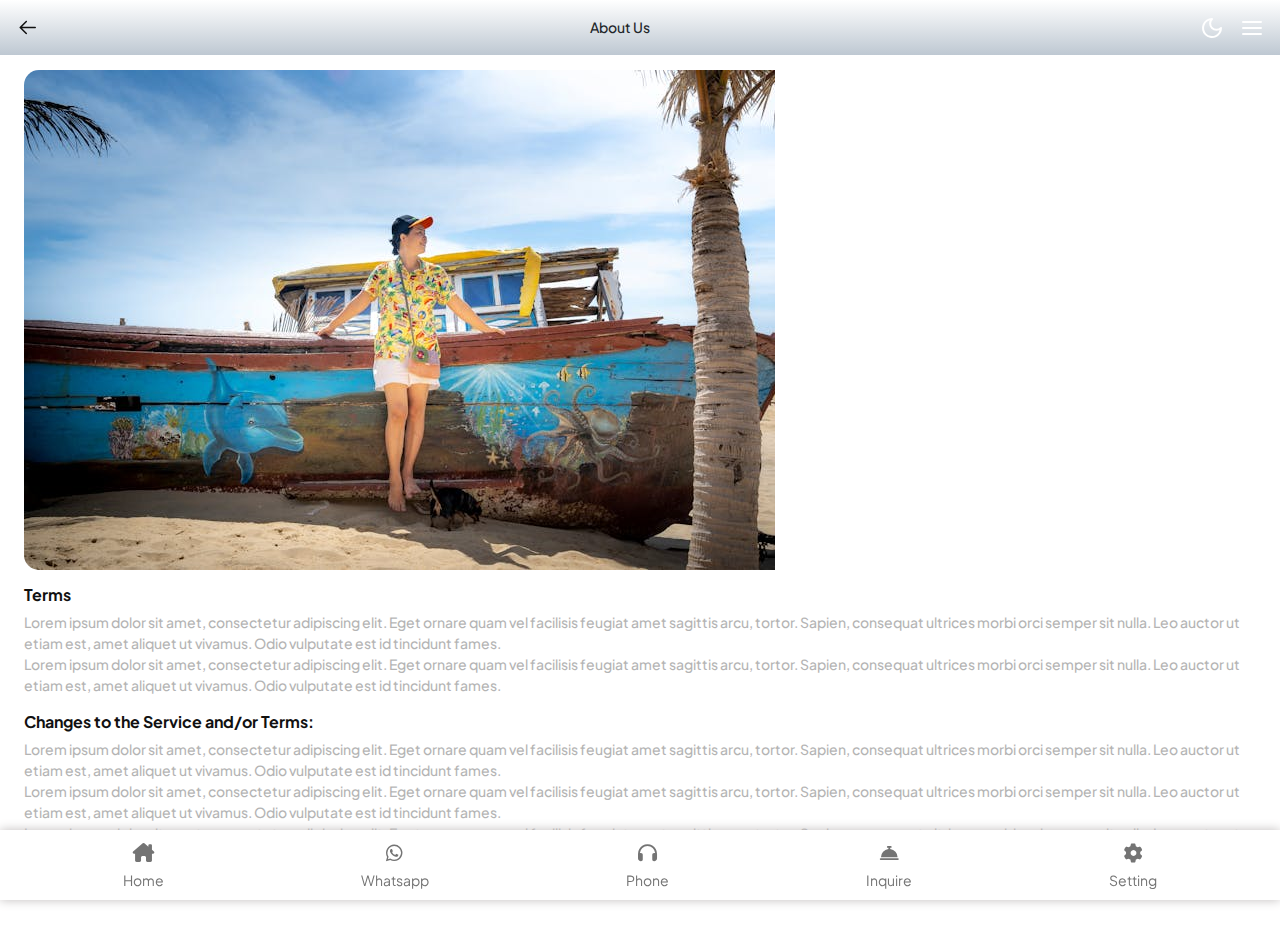
==== about.html @ 6e954af3 "=dc" ====
<!DOCTYPE html>
<html lang="en">
<head>
  <meta charset="UTF-8">
  <meta name="viewport" content="width=device-width, initial-scale=1.0">

  <title>Egypt Tours - Egypt Holidays - Egypt Tour Packages | ETB Tours</title>

  <!-- favicon -->
  <link rel="shortcut icon" href="assets/images/favicon.png" type="image/x-icon">
  <!-- font-awesome -->
  <link rel="stylesheet" href="https://cdnjs.cloudflare.com/ajax/libs/font-awesome/6.5.2/css/all.min.css">
  <!-- bootstrap -->
  <link rel="stylesheet" href="assets/css/bootstrap.min.css">
  <!-- swiper -->
  <link rel="stylesheet" href="assets/css/swiper-bundle.min.css">
  <!-- datepicker -->
  <link rel="stylesheet" href="assets/css/jquery.datetimepicker.css">
  <!-- jquery ui -->
  <link rel="stylesheet" href="assets/css/jquery-ui.min.css">
  <!-- common -->
  <link rel="stylesheet" href="assets/css/common.css">
  <!-- animations -->
  <link rel="stylesheet" href="assets/css/animations.css">
  <!-- welcome -->
  <link rel="stylesheet" href="assets/css/welcome.css">
  <!-- style -->
  <link rel="stylesheet" href="assets/css/style.css">
</head>


<body class="scrollbar-hidden">

  <section id="preloader" class="spalsh-screen">
    <div class="circle text-center">
      <div>
        <h1>ETB</h1>
        <p>ETB TOURS EGYPT</p>
      </div>
    </div>
    <div class="loader-spinner">
      <div></div>
      <div></div>
      <div></div>
      <div></div>
      <div></div>
      <div></div>
      <div></div>
      <div></div>
      <div></div>
      <div></div>
      <div></div>
      <div></div>
    </div>
  </section>


  <main class="details vacation-details">

    <section class="wrapper dz-mode">
      <!-- menu -->
      <div class="menu">

        <button type="button" class="back-btn back-page-btn d-flex align-items-center justify-content-center rounded-full">
          <img src="assets/images/arrow-left-black.svg" alt="arrow">
        </button>

        <h3 class="main-title main-title-page"> About Us </h3>

        <div class="btn-grp d-flex align-items-center gap-16">
          <label for="mode-change" class="mode-change d-flex align-items-center justify-content-center">
            <input type="checkbox" id="mode-change">
            <img src="assets/images/sun-white.svg" alt="icon" class="sun">
            <img src="assets/images/moon-white.svg" alt="icon" class="moon">
          </label>
          <button class="toggle-btn">
            <img src="assets/images/burger-white.svg" alt="" class="icon">
          </button>

        </div>
      </div>
      <div class="m-menu__overlay"></div>
      <!-- main menu -->
      <div class="m-menu">
        <div class="m-menu__header">
          <button class="m-menu__close">
            <img src="assets/images/close-white.svg" alt="icon">
          </button>
          <div class="menu-user">
            <div >
              <a href="#!">Welcome To</a>
              <h3>
                ETB Tours Egypt
              </h3>
            </div>
          </div>
        </div>

        <ul>
          <li>
            <h2 class="menu-title">menu</h2>
          </li>

          <li>
            <label class="a-label__chevron">
              <span class="d-flex px-0 align-items-center gap-16">
                  <span class="icon"><i class="fa fa-home"></i></span>Home
              </span>
            </label>
          </li>

          <li>
            <label class="a-label__chevron">
              <span class="d-flex px-0 align-items-center gap-16">
                  <span class="icon"><i class="fa-regular fa-pen-to-square"></i></span> Travel guide
              </span>
            </label>
          </li>

          <li>
            <label class="a-label__chevron">
              <span class="d-flex px-0 align-items-center gap-16">
                  <span class="icon"><i class="fa fa-hotel"></i></span> Travel Deals
              </span>
            </label>
          </li>

          <li>
            <label class="a-label__chevron">
              <span class="d-flex px-0 align-items-center gap-16">
                  <span class="icon"><i class="fa fa-phone"></i></span> contact
              </span>
            </label>
          </li>

          <li>
            <label class="a-label__chevron">
              <span class="d-flex px-0 align-items-center gap-16">
                  <span class="icon"><i class="fa fa-user"></i></span> Terms & Conditions
              </span>
            </label>
          </li>

          <li>
            <label class="a-label__chevron" for="item-4">
              <span class="d-flex align-items-center gap-16">
                <span class="icon">
                  <img src="assets/images/page-white.svg" alt="">
                </span>
                  Egypt Tour Packages
              </span>
              <img src="assets/images/chevron-right-black.svg" alt="">
            </label>
            <input type="checkbox" id="item-4" name="item-4" class="m-menu__checkbox">
            <div class="m-menu">
              <div class="m-menu__header">
                <label class="m-menu__toggle" for="item-4">
                  <img src="assets/images/back-white.svg" alt="">
                </label>
                <span class="m-menu__header-title">Egypt Tour Packages</span>
              </div>
              <ul>
                <li>
                  <a href="#">
                    <div class="d-flex align-items-center gap-16">
                      <span class="icon"> <img src="assets/images/page-white.svg" alt=""> </span> Egypt Classic Tours
                    </div>
                  </a>
                  <a href="#">
                    <div class="d-flex align-items-center gap-16">
                      <span class="icon"> <img src="assets/images/page-white.svg" alt=""> </span> 5 Days Egypt Tour package
                    </div>
                  </a>
                  <a href="#">
                    <div class="d-flex align-items-center gap-16">
                      <span class="icon"> <img src="assets/images/page-white.svg" alt=""> </span> 7 Days Egypt Tours
                    </div>
                  </a>
                  <a href="#">
                    <div class="d-flex align-items-center gap-16">
                      <span class="icon"> <img src="assets/images/page-white.svg" alt=""> </span> 8 Days Egypt Vacation Packages
                    </div>
                  </a>
                  <a href="#">
                    <div class="d-flex align-items-center gap-16">
                      <span class="icon"> <img src="assets/images/page-white.svg" alt=""> </span> 9 days Egypt tours Packages
                    </div>
                  </a>
                  <a href="#">
                    <div class="d-flex align-items-center gap-16">
                      <span class="icon"> <img src="assets/images/page-white.svg" alt=""> </span> 10 Days Egypt Tour packages
                    </div>
                  </a>
                  <a href="#">
                    <div class="d-flex align-items-center gap-16">
                      <span class="icon"> <img src="assets/images/page-white.svg" alt=""> </span> 11 days Egypt tours
                    </div>
                  </a>
                  <a href="#">
                    <div class="d-flex align-items-center gap-16">
                      <span class="icon"> <img src="assets/images/page-white.svg" alt=""> </span> 12 days Egypt tours
                    </div>
                  </a>
                  <a href="#">
                    <div class="d-flex align-items-center gap-16">
                      <span class="icon"> <img src="assets/images/page-white.svg" alt=""> </span> 13 Days Egypt Tours
                    </div>
                  </a>
                  <a href="#">
                    <div class="d-flex align-items-center gap-16">
                      <span class="icon"> <img src="assets/images/page-white.svg" alt=""> </span> 14 Days Egypt Tours
                    </div>
                  </a>
                </li>
              </ul>
            </div>
          </li>

          <li>
            <label class="a-label__chevron" for="item-5">
              <span class="d-flex align-items-center gap-16">
                <span class="icon">
                  <img src="assets/images/page-white.svg" alt="">
                </span>
                  Nile River Cruise
              </span>
              <img src="assets/images/chevron-right-black.svg" alt="">
            </label>
            <input type="checkbox" id="item-5" name="item-5" class="m-menu__checkbox">
            <div class="m-menu">
              <div class="m-menu__header">
                <label class="m-menu__toggle" for="item-5">
                  <img src="assets/images/back-white.svg" alt="">
                </label>
                <span class="m-menu__header-title">Nile River Cruise</span>
              </div>
              <ul>
                <li>
                  <a href="#">
                    <div class="d-flex align-items-center gap-16">
                      <span class="icon"> <img src="assets/images/page-white.svg" alt=""> </span> Egypt Classic Tours
                    </div>
                  </a>
                  <a href="#">
                    <div class="d-flex align-items-center gap-16">
                      <span class="icon"> <img src="assets/images/page-white.svg" alt=""> </span> 5 Days Egypt Tour package
                    </div>
                  </a>
                  <a href="#">
                    <div class="d-flex align-items-center gap-16">
                      <span class="icon"> <img src="assets/images/page-white.svg" alt=""> </span> 7 Days Egypt Tours
                    </div>
                  </a>
                  <a href="#">
                    <div class="d-flex align-items-center gap-16">
                      <span class="icon"> <img src="assets/images/page-white.svg" alt=""> </span> 8 Days Egypt Vacation Packages
                    </div>
                  </a>
                  <a href="#">
                    <div class="d-flex align-items-center gap-16">
                      <span class="icon"> <img src="assets/images/page-white.svg" alt=""> </span> 9 days Egypt tours Packages
                    </div>
                  </a>
                  <a href="#">
                    <div class="d-flex align-items-center gap-16">
                      <span class="icon"> <img src="assets/images/page-white.svg" alt=""> </span> 10 Days Egypt Tour packages
                    </div>
                  </a>
                  <a href="#">
                    <div class="d-flex align-items-center gap-16">
                      <span class="icon"> <img src="assets/images/page-white.svg" alt=""> </span> 11 days Egypt tours
                    </div>
                  </a>
                  <a href="#">
                    <div class="d-flex align-items-center gap-16">
                      <span class="icon"> <img src="assets/images/page-white.svg" alt=""> </span> 12 days Egypt tours
                    </div>
                  </a>
                  <a href="#">
                    <div class="d-flex align-items-center gap-16">
                      <span class="icon"> <img src="assets/images/page-white.svg" alt=""> </span> 13 Days Egypt Tours
                    </div>
                  </a>
                  <a href="#">
                    <div class="d-flex align-items-center gap-16">
                      <span class="icon"> <img src="assets/images/page-white.svg" alt=""> </span> 14 Days Egypt Tours
                    </div>
                  </a>
                </li>
              </ul>
            </div>
          </li>

          <li>
            <label class="a-label__chevron" for="item-6">
              <span class="d-flex align-items-center gap-16">
                <span class="icon">
                  <img src="assets/images/page-white.svg" alt="">
                </span>
                 Egypt Day Tours
              </span>
              <img src="assets/images/chevron-right-black.svg" alt="">
            </label>
            <input type="checkbox" id="item-6" name="item-6" class="m-menu__checkbox">
            <div class="m-menu">
              <div class="m-menu__header">
                <label class="m-menu__toggle" for="item-6">
                  <img src="assets/images/back-white.svg" alt="">
                </label>
                <span class="m-menu__header-title">Egypt Day Tours</span>
              </div>
              <ul>
                <li>
                  <a href="#">
                    <div class="d-flex align-items-center gap-16">
                      <span class="icon"> <img src="assets/images/page-white.svg" alt=""> </span> Egypt Classic Tours
                    </div>
                  </a>
                  <a href="#">
                    <div class="d-flex align-items-center gap-16">
                      <span class="icon"> <img src="assets/images/page-white.svg" alt=""> </span> 5 Days Egypt Tour package
                    </div>
                  </a>
                  <a href="#">
                    <div class="d-flex align-items-center gap-16">
                      <span class="icon"> <img src="assets/images/page-white.svg" alt=""> </span> 7 Days Egypt Tours
                    </div>
                  </a>
                  <a href="#">
                    <div class="d-flex align-items-center gap-16">
                      <span class="icon"> <img src="assets/images/page-white.svg" alt=""> </span> 8 Days Egypt Vacation Packages
                    </div>
                  </a>
                  <a href="#">
                    <div class="d-flex align-items-center gap-16">
                      <span class="icon"> <img src="assets/images/page-white.svg" alt=""> </span> 9 days Egypt tours Packages
                    </div>
                  </a>
                  <a href="#">
                    <div class="d-flex align-items-center gap-16">
                      <span class="icon"> <img src="assets/images/page-white.svg" alt=""> </span> 10 Days Egypt Tour packages
                    </div>
                  </a>
                  <a href="#">
                    <div class="d-flex align-items-center gap-16">
                      <span class="icon"> <img src="assets/images/page-white.svg" alt=""> </span> 11 days Egypt tours
                    </div>
                  </a>
                  <a href="#">
                    <div class="d-flex align-items-center gap-16">
                      <span class="icon"> <img src="assets/images/page-white.svg" alt=""> </span> 12 days Egypt tours
                    </div>
                  </a>
                  <a href="#">
                    <div class="d-flex align-items-center gap-16">
                      <span class="icon"> <img src="assets/images/page-white.svg" alt=""> </span> 13 Days Egypt Tours
                    </div>
                  </a>
                  <a href="#">
                    <div class="d-flex align-items-center gap-16">
                      <span class="icon"> <img src="assets/images/page-white.svg" alt=""> </span> 14 Days Egypt Tours
                    </div>
                  </a>
                </li>
              </ul>
            </div>
          </li>

          <li>
            <label class="a-label__chevron" for="item-7">
              <span class="d-flex align-items-center gap-16">
                <span class="icon">
                  <img src="assets/images/page-white.svg" alt="">
                </span>
                  Egypt Shore Excursions
              </span>
              <img src="assets/images/chevron-right-black.svg" alt="">
            </label>
            <input type="checkbox" id="item-7" name="item-7" class="m-menu__checkbox">
            <div class="m-menu">
              <div class="m-menu__header">
                <label class="m-menu__toggle" for="item-7">
                  <img src="assets/images/back-white.svg" alt="">
                </label>
                <span class="m-menu__header-title">Egypt Shore Excursions</span>
              </div>
              <ul>
                <li>
                  <a href="#">
                    <div class="d-flex align-items-center gap-16">
                      <span class="icon"> <img src="assets/images/page-white.svg" alt=""> </span> Egypt Classic Tours
                    </div>
                  </a>
                  <a href="#">
                    <div class="d-flex align-items-center gap-16">
                      <span class="icon"> <img src="assets/images/page-white.svg" alt=""> </span> 5 Days Egypt Tour package
                    </div>
                  </a>
                  <a href="#">
                    <div class="d-flex align-items-center gap-16">
                      <span class="icon"> <img src="assets/images/page-white.svg" alt=""> </span> 7 Days Egypt Tours
                    </div>
                  </a>
                  <a href="#">
                    <div class="d-flex align-items-center gap-16">
                      <span class="icon"> <img src="assets/images/page-white.svg" alt=""> </span> 8 Days Egypt Vacation Packages
                    </div>
                  </a>
                  <a href="#">
                    <div class="d-flex align-items-center gap-16">
                      <span class="icon"> <img src="assets/images/page-white.svg" alt=""> </span> 9 days Egypt tours Packages
                    </div>
                  </a>
                  <a href="#">
                    <div class="d-flex align-items-center gap-16">
                      <span class="icon"> <img src="assets/images/page-white.svg" alt=""> </span> 10 Days Egypt Tour packages
                    </div>
                  </a>
                  <a href="#">
                    <div class="d-flex align-items-center gap-16">
                      <span class="icon"> <img src="assets/images/page-white.svg" alt=""> </span> 11 days Egypt tours
                    </div>
                  </a>
                  <a href="#">
                    <div class="d-flex align-items-center gap-16">
                      <span class="icon"> <img src="assets/images/page-white.svg" alt=""> </span> 12 days Egypt tours
                    </div>
                  </a>
                  <a href="#">
                    <div class="d-flex align-items-center gap-16">
                      <span class="icon"> <img src="assets/images/page-white.svg" alt=""> </span> 13 Days Egypt Tours
                    </div>
                  </a>
                  <a href="#">
                    <div class="d-flex align-items-center gap-16">
                      <span class="icon"> <img src="assets/images/page-white.svg" alt=""> </span> 14 Days Egypt Tours
                    </div>
                  </a>
                </li>
              </ul>
            </div>
          </li>

          <li>
            <label class="a-label__chevron" for="item-8">
              <span class="d-flex align-items-center gap-16">
                <span class="icon">
                  <img src="assets/images/page-white.svg" alt="">
                </span>
                 Destinations
              </span>
              <img src="assets/images/chevron-right-black.svg" alt="">
            </label>
            <input type="checkbox" id="item-8" name="item-8" class="m-menu__checkbox">
            <div class="m-menu">
              <div class="m-menu__header">
                <label class="m-menu__toggle" for="item-8">
                  <img src="assets/images/back-white.svg" alt="">
                </label>
                <span class="m-menu__header-title">Destinations</span>
              </div>
              <ul>
                <li>
                  <a href="#">
                    <div class="d-flex align-items-center gap-16">
                      <span class="icon"> <img src="assets/images/page-white.svg" alt=""> </span> Egypt Classic Tours
                    </div>
                  </a>
                  <a href="#">
                    <div class="d-flex align-items-center gap-16">
                      <span class="icon"> <img src="assets/images/page-white.svg" alt=""> </span> 5 Days Egypt Tour package
                    </div>
                  </a>
                  <a href="#">
                    <div class="d-flex align-items-center gap-16">
                      <span class="icon"> <img src="assets/images/page-white.svg" alt=""> </span> 7 Days Egypt Tours
                    </div>
                  </a>
                  <a href="#">
                    <div class="d-flex align-items-center gap-16">
                      <span class="icon"> <img src="assets/images/page-white.svg" alt=""> </span> 8 Days Egypt Vacation Packages
                    </div>
                  </a>
                  <a href="#">
                    <div class="d-flex align-items-center gap-16">
                      <span class="icon"> <img src="assets/images/page-white.svg" alt=""> </span> 9 days Egypt tours Packages
                    </div>
                  </a>
                  <a href="#">
                    <div class="d-flex align-items-center gap-16">
                      <span class="icon"> <img src="assets/images/page-white.svg" alt=""> </span> 10 Days Egypt Tour packages
                    </div>
                  </a>
                  <a href="#">
                    <div class="d-flex align-items-center gap-16">
                      <span class="icon"> <img src="assets/images/page-white.svg" alt=""> </span> 11 days Egypt tours
                    </div>
                  </a>
                  <a href="#">
                    <div class="d-flex align-items-center gap-16">
                      <span class="icon"> <img src="assets/images/page-white.svg" alt=""> </span> 12 days Egypt tours
                    </div>
                  </a>
                  <a href="#">
                    <div class="d-flex align-items-center gap-16">
                      <span class="icon"> <img src="assets/images/page-white.svg" alt=""> </span> 13 Days Egypt Tours
                    </div>
                  </a>
                  <a href="#">
                    <div class="d-flex align-items-center gap-16">
                      <span class="icon"> <img src="assets/images/page-white.svg" alt=""> </span> 14 Days Egypt Tours
                    </div>
                  </a>
                </li>
              </ul>
            </div>
          </li>


          <li class="dz-switch">
            <div class="a-label__chevron">
              <div class="d-flex align-items-center gap-16">
                <span class="icon">
                  <img src="https://devsaidul.com/tm2/html/preview/assets/svg/menu/moon-white.svg" alt="">
                </span>
                switch to dark mode
              </div>
              <label class="toggle-switch" for="enableMode">
                <input type="checkbox" id="enableMode" class="mode-switch">
                <span class="slider"></span>
              </label>
            </div>
          </li>
        </ul>
      </div>
      <!-- end main menu -->
    </section>

    <section class="terms-policies pb-5 px-24">

      <div class="img--about">
        <img src="assets/images/v-3.jpg" alt="" title="">
      </div>

      <div class="mb-16">
        <h3 class="mb-8">Terms</h3>
        <p>Lorem ipsum dolor sit amet, consectetur adipiscing elit. Eget ornare quam vel facilisis feugiat amet sagittis arcu, tortor. Sapien, consequat ultrices morbi orci semper sit nulla. Leo auctor ut etiam est, amet aliquet ut vivamus. Odio vulputate est id tincidunt fames.</p>
        <p>Lorem ipsum dolor sit amet, consectetur adipiscing elit. Eget ornare quam vel facilisis feugiat amet sagittis arcu, tortor. Sapien, consequat ultrices morbi orci semper sit nulla. Leo auctor ut etiam est, amet aliquet ut vivamus. Odio vulputate est id tincidunt fames.</p>
      </div>

      <div class="mb-16">
        <h3 class="mb-8">Changes to the Service and/or Terms:</h3>
        <p>Lorem ipsum dolor sit amet, consectetur adipiscing elit. Eget ornare quam vel facilisis feugiat amet sagittis arcu, tortor. Sapien, consequat ultrices morbi orci semper sit nulla. Leo auctor ut etiam est, amet aliquet ut vivamus. Odio vulputate est id tincidunt fames.</p>
        <p>Lorem ipsum dolor sit amet, consectetur adipiscing elit. Eget ornare quam vel facilisis feugiat amet sagittis arcu, tortor. Sapien, consequat ultrices morbi orci semper sit nulla. Leo auctor ut etiam est, amet aliquet ut vivamus. Odio vulputate est id tincidunt fames.</p>
        <p>Lorem ipsum dolor sit amet, consectetur adipiscing elit. Eget ornare quam vel facilisis feugiat amet sagittis arcu, tortor. Sapien, consequat ultrices morbi orci semper sit nulla. Leo auctor ut etiam est, amet aliquet ut vivamus. Odio vulputate est id tincidunt fames.</p>
      </div>
    </section>


  </main>


  <footer class="bottom-nav">
    <ul class="d-flex align-items-center justify-content-around w-100 h-100">
      <li>
        <a href="#" class="icon--footer">
          <i class="fa-solid fa-house-chimney"></i>
          <span> Home </span>
        </a>
      </li>
      <li>
        <a href="#" class="icon--footer" data-bs-toggle="modal" data-bs-target="#whatsApp">
          <i class="fa-brands fa-whatsapp"></i>
          <span> Whatsapp </span>
        </a>
      </li>
      <li>
        <a href="#" class="icon--footer" data-bs-toggle="modal" data-bs-target="#callPhone">
          <i class="fa-solid fa-headphones"></i>
          <span> Phone </span>
        </a>
      </li>
      <li>
        <a href="#" class="icon--footer" data-bs-toggle="modal" data-bs-target="#Inquire">
          <i class="fa-solid fa-bell-concierge"></i>
          <span> Inquire </span>
        </a>
      </li>
      <li>
        <a href="#" class="icon--footer" data-bs-toggle="modal" data-bs-target="#userLanguage">
          <i class="fa-solid fa-gear"></i>
          <span> Setting </span>
        </a>
      </li>
    </ul>
  </footer>
  <!-- filter modal start -->
  <div class="modal fade filterModal bottomModal" id="filterModal" tabindex="-1" aria-hidden="true">
    <div class="modal-dialog">
      <div class="modal-content">
        <div class="modal-header">
          <button type="button" class="modal-close rounded-full" data-bs-dismiss="modal" aria-label="Close">
            <img src="assets/images/close-black.svg" alt="Close">
          </button>
          <h1 class="modal-title">Filter</h1>
        </div>
        <div class="modal-body">
          <!-- price range -->
          <div class="pb-12">
            <h4 class="content-title">Price Range</h4>
            <div class="filter-range">
              <div id="price-slider-range"></div>
              <div class="price-range w-100 d-flex align-items-center justify-content-between">
                <input type="text" id="amount1">
                <input type="text" id="amount2">
              </div>
            </div>
          </div>

          <!-- popular filters -->
          <div class="py-12">
            <h4 class="content-title">Popular Filters</h4>
            <ul class="popular-filters">
              <li>
                <label for="hotel" class="filter-label">
                  <input type="checkbox" id="hotel" >
                  Egypt Classic Tours
                </label>
              </li>
              <li>
                <label for="stars" class="filter-label">
                  <input type="checkbox" id="stars">
                  Red Sea Tour Packages
                </label>
              </li>
              <li>
                <label for="bathroom" class="filter-label">
                  <input type="checkbox" id="bathroom">
                  Egypt Tour package
                </label>
              </li>
              <li>
                <label for="breakfast" class="filter-label">
                  <input type="checkbox" id="breakfast">
                  14 Days Egypt Tours
                </label>
              </li>
              <li>
                <label for="kitchen" class="filter-label">
                  <input type="checkbox" id="kitchen">
                  8 Days Egypt Vacation Packages
                </label>
              </li>
            </ul>
          </div>



          <!-- apply-filter -->
          <div class="py-12">
            <a href="#" class="btn-primary apply-filter-btn">Apply Filter</a>
          </div>


        </div>
      </div>
    </div>
  </div>
  <!-- filter modal end -->


  <!-- whatsapp modal start -->
  <div class="modal fade serviceModal bottomModal modalBg" id="whatsApp" tabindex="-1" aria-hidden="true">
    <div class="modal-dialog">
      <div class="modal-content">
        <div class="modal-header">
          <button type="button" class="modal-close rounded-full" data-bs-dismiss="modal" aria-label="Close">
            <img src="assets/images/close-black.svg" alt="Close">
          </button>
          <h1 class="modal-title">WhatsApp</h1>
        </div>
        <div class="modal-body d-block">

          <a href="https://wa.me/+201067569955" class="block-whatsapp">
            <i class="fa-brands fa-whatsapp"></i>
            <label> English Department</label>
          </a>

          <a href="https://wa.me/+201067569955" class="block-whatsapp">
            <i class="fa-brands fa-whatsapp"></i>
            <label> Departamento Español</label>
          </a>

          <a href="https://wa.me/+201067569955" class="block-whatsapp">
            <i class="fa-brands fa-whatsapp"></i>
            <label> Dipartimento Italiano </label>
          </a>

          <a href="https://wa.me/+201067569955" class="block-whatsapp">
            <i class="fa-brands fa-whatsapp"></i>
            <label> Departamento Portugués </label>
          </a>


        </div>
      </div>
    </div>
  </div>
  <!-- whatsapp modal end -->

  <!-- call modal start -->
  <div class="modal fade serviceModal bottomModal modalBg" id="callPhone" tabindex="-1" aria-hidden="true">
    <div class="modal-dialog">
      <div class="modal-content">
        <div class="modal-header pb-0">
          <button type="button" class="modal-close rounded-full" data-bs-dismiss="modal" aria-label="Close">
            <img src="assets/images/close-black.svg" alt="Close">
          </button>

        </div>
        <div class="modal-body d-block">

          <a href="tel:+201021100873" class="block-call">
            <i class="fa-solid fa-phone-volume"></i>
            <label> Call Now </label>
          </a>




        </div>
      </div>
    </div>
  </div>
  <!-- call modal end -->

  <!-- Inquire modal start -->
  <div class="modal fade serviceModal bottomModal modalBg" id="Inquire" tabindex="-1" aria-hidden="true">
    <div class="modal-dialog">
      <div class="modal-content">
        <div class="modal-header pb-0">
          <button type="button" class="modal-close rounded-full" data-bs-dismiss="modal" aria-label="Close">
            <img src="assets/images/close-black.svg" alt="Close">
          </button>
          <h1 class="modal-title">Inquire Form</h1>
        </div>
        <div class="modal-body d-block">
            <div class="filds-inquire">
              <form>

                <div class="mt-16">
                  <input type="text" placeholder="Name" class="input-field" />
                </div>

                <div class="mt-16">
                  <input type="email" placeholder="email" class="input-field" />
                </div>

                <div class="mt-16">
                  <input type="tel" placeholder="phone" class="input-field" />
                </div>

                <div class="mt-16">
                  <select class="input-field">
                      <option> Egypt </option>
                      <option> Egypt </option>
                      <option> Egypt </option>
                      <option> Egypt </option>
                  </select>
                </div>

                <div class="mt-16 d-flex justify-content-between gap-4">
                  <input type="number" placeholder="adults" class="input-field" />
                  <input type="number" placeholder="children" class="input-field" />
                </div>

                <div class="mt-16">
                  <input type="date" placeholder="phone" class="input-field" />
                </div>

                <div class="mt-16">
                  <textarea rows="3" placeholder="notes" class="input-field"></textarea>
                </div>

                <div class="pay-btn mt-0">
                  <a href="#" class="btn-primary">Send Now</a>
                </div>

              </form>
            </div>
        </div>
      </div>
    </div>
  </div>
  <!-- Inquire modal end -->


  <!-- Language modal start -->
  <div class="modal fade serviceModal bottomModal modalBg" id="userLanguage" tabindex="-1" aria-hidden="true">
    <div class="modal-dialog">
      <div class="modal-content">
        <div class="modal-header">
          <button type="button" class="modal-close rounded-full" data-bs-dismiss="modal" aria-label="Close">
            <img src="assets/images/close-black.svg" alt="Close">
          </button>
          <h1 class="modal-title"> Suggested Languages </h1>
        </div>
        <div class="modal-body d-block">

          <!-- suggested start -->
          <section class="suggested">
            <div class="border-box mb-2">
              <h5>Suggested Languages</h5>
              <ul>
                <li>
                  <label for="l-1" class="custom-check-container language-container">
                    <input type="radio" name="user-lang" id="l-1" checked>
                    <span class="checkmark"></span>
                    English
                  </label>
                </li>
                <li>
                  <label for="l-2" class="custom-check-container language-container">
                    <input type="radio" name="user-lang" id="l-2">
                    <span class="checkmark"></span>
                    Spanish
                  </label>
                </li>
                <li>
                  <label for="l-3" class="custom-check-container language-container">
                    <input type="radio" name="user-lang" id="l-3">
                    <span class="checkmark"></span>
                    Chinese
                  </label>
                </li>
                <li>
                  <label for="l-4" class="custom-check-container language-container">
                    <input type="radio" name="user-lang" id="l-4">
                    <span class="checkmark"></span>
                    French
                  </label>
                </li>
                <li>
                  <label for="l-5" class="custom-check-container language-container">
                    <input type="radio" name="user-lang" id="l-5">
                    <span class="checkmark"></span>
                    Portuguese
                  </label>
                </li>
                <li>
                  <label for="l-6" class="custom-check-container language-container">
                    <input type="radio" name="user-lang" id="l-6">
                    <span class="checkmark"></span>
                    Italian
                  </label>
                </li>
                <li>
                  <label for="l-7" class="custom-check-container language-container">
                    <input type="radio" name="user-lang" id="l-7">
                    <span class="checkmark"></span>
                    Russian
                  </label>
                </li>
                <li>
                  <label for="l-8" class="custom-check-container language-container">
                    <input type="radio" name="user-lang" id="l-8">
                    <span class="checkmark"></span>
                    German
                  </label>
                </li>
              </ul>
            </div>
            <div class="border-box mb-2">
                <h5>Suggested Currency</h5>
              <ul>
                <li>
                  <label for="l-9" class="custom-check-container language-container">
                    <input type="radio" name="user-curr" id="l-9" checked>
                    <span class="checkmark"></span>
                    English
                  </label>
                </li>
                <li>
                  <label for="l-10" class="custom-check-container language-container">
                    <input type="radio" name="user-curr" id="l-10">
                    <span class="checkmark"></span>
                    Spanish
                  </label>
                </li>
                <li>
                  <label for="l-11" class="custom-check-container language-container">
                    <input type="radio" name="user-curr" id="l-11">
                    <span class="checkmark"></span>
                    Chinese
                  </label>
                </li>
                <li>
                  <label for="l-12" class="custom-check-container language-container">
                    <input type="radio" name="user-curr" id="l-12">
                    <span class="checkmark"></span>
                    French
                  </label>
                </li>
              </ul>
            </div>

            <div class="pay-btn mt-0">
              <a href="#" class="btn-primary">Submit</a>
            </div>

          </section>
          <!-- suggested end -->


        </div>
      </div>
    </div>
  </div>
  <!-- Language modal end -->

  <!-- jquery -->
  <script src="assets/js/jquery-3.6.1.min.js"></script>
  <!-- bootstrap -->
  <script src="assets/js/bootstrap.bundle.min.js"></script>
  <!-- jquery ui -->
  <script src="assets/js/jquery-ui.js"></script>
  <!-- gasp -->
  <script src="assets/js/gsap.min.js"></script>
  <!-- draggable -->
  <script src="assets/js/Draggable.min.js"></script>
  <!-- swiper -->
  <script src="assets/js/swiper-element-bundle.min.js"></script>
  <script src="assets/js/swiper-bundle.min.js"></script>
  <!-- datepicker -->
  <script src="assets/js/jquery.datetimepicker.full.js"></script>
  <!-- script -->
  <script src="assets/js/script.js"></script>

  <script>
    $(".show-more").click(function () {
      if($(".text-p").hasClass("show-more-height")) {
        $(this).text("Show Less");
      } else {
        $(this).text("Show More");
      }

      $(".text-p").toggleClass("show-more-height");
    });
  </script>


</body>

</html>
---- assets/css/common.css ----
@import url('https://fonts.googleapis.com/css2?family=Plus+Jakarta+Sans:ital,wght@0,200;0,300;0,400;0,500;0,600;0,700;0,800;1,200;1,300;1,400;1,500;1,600;1,700;1,800&amp;display=swap');

/* 1.1: Variables */
:root {
  --primary: #1e5378;
  --secondary: #F6F8FE;
  --primary-text: #111111;
  --secondary-text: #78828A;
  --sky: #3BA5FA;
  --success: #00C566;
  --alert: #E53935;
  --warning: #FACC15;
  --additional1: #6C6C6C;
  --additional2: #E3E7EC;
  --additional3: #F7F7F7;
  --additional4: #E9EBED;
  --additional5: #FF784B;
  --gray-10: #FDFDFD;
  --gray-20: #ECF1F6;
  --gray-30: #E3E9ED;
  --gray-40: #D1D8DD;
  --gray-50: #BFC6CC;
  --gray-60: #9CA4AB;
  --gray-70: #78828A;
  --gray-80: #66707A;
  --gray-90: #434E58;
  --gray-100: #171725;
}

/* 1.2: Common CSS */
body {
  width: 100%;
  max-width: 100%;
  font-family: 'Plus Jakarta Sans', sans-serif;
}

body.dark-mode {
  background: var(--gray-100);
}

html {
  scroll-behavior: smooth;
}

* {
  margin: 0;
  padding: 0;
}

h1,
h2,
h3,
h4,
h5,
h6,
p,
a,
ul,
ol,
figure {
  margin: 0;
  padding: 0;
}

ul li,
ol li {
  list-style: none;
}

a,
p,
i,
h1,
h2,
h3,
h4,
h5,
h6 {
  text-decoration: none;
  -webkit-transition: all linear 0.3s;
  -moz-transition: all linear 0.3s;
  -ms-transition: all linear 0.3s;
  -o-transition: all linear 0.3s;
  transition: all linear 0.3s;
}

a:hover,
a:focus {
  text-decoration: none;
  outline: none;
}

button {
  outline: none;
  border: 0;
  cursor: pointer;
  background: transparent;
  -webkit-transition: all linear 0.3s;
  -moz-transition: all linear 0.3s;
  -ms-transition: all linear 0.3s;
  -o-transition: all linear 0.3s;
  transition: all linear 0.3s;
}

textarea:focus,
input:focus,
button:focus {
  outline: none;
}

img {
  max-width: 100%;
  max-height: 100%;
  height: auto;
}

textarea,
select,
input {
  border: 0;
  outline: none;
}

a,
a:hover,
a:active,
a:focus {
  text-decoration: none;
  outline: none;
}

::-moz-selection {
  color: white;
  background: var(--primary);
}

::selection {
  color: white;
  background: var(--primary);
}

.scroll-lock {
  overflow: hidden;
}

.shrink-0 {
  flex-shrink: 0;
}

.flex-grow {
  flex-grow: 1;
}

.backface-hidden {
  backface-visibility: hidden;
}

.w-fit {
  width: fit-content;
}


/*===========================================================
02: custom scrollbar CSS
=============================================================*/
.custom-scrollbar::-webkit-scrollbar {
  width: 5px;
}

.custom-scrollbar::-moz-scrollbar {
  width: 5px;
}

.custom-scrollbar::-webkit-scrollbar-track {
  background-color: var(--gray-bg);
}

.custom-scrollbar::-moz-scrollbar-track {
  background-color: var(--gray-bg);
}

.custom-scrollbar::-webkit-scrollbar-thumb {
  background: var(--primary);
}

.custom-scrollbar::-moz-scrollbar-thumb {
  background: var(--primary);
}

/* scrollbar hide */
body::-webkit-scrollbar,
.scrollbar-hidden::-webkit-scrollbar {
  display: none;
  width: 0;
  scrollbar-width: none;
}

body,
.scrollbar-hidden {
  scrollbar-width: none;
}

/*===========================================================
03: button CSS
=============================================================*/
.btn-primary {
  display: block;
  text-align: center;
  padding: 16px 0;
  color: white;
  font-size: 16px;
  font-weight: 600;
  background: var(--primary);
  width: 100%;
  border-radius: 24px;
}

.btn-primary:disabled {
  color: var(--gray-60);
  background: var(--gray-20);
}

.btn-primary-outline {
  width: 100%;
  text-align: center;
  padding: 16px 24px;
  border: 1px solid var(--primary);
  color: var(--primary);
  font-size: 16px;
  font-weight: 500;
  border-radius: 32px;
}

.btn-primary-outline:disabled {
  border-color: var(--gray-60);
}

/*===========================================================
04: padding CSS
=============================================================*/
.pt-04 {
  padding-top: 4px;
}

.pb-8 {
  padding-bottom: 8px;
}

.pt-8 {
  padding-top: 8px;
}

.pt-12 {
  padding-top: 12px;
}

.pt-16 {
  padding-top: 16px;
}

.pt-30 {
  padding-top: 30px;
}

.pt-32 {
  padding-top: 32px;
}

.pb-30 {
  padding-bottom: 30px;
}

.pb-20 {
  padding-bottom: 20px;
}

.pb-12 {
  padding-bottom: 12px;
}

.pb-16 {
  padding-bottom: 16px;
}

.pb-32 {
  padding-bottom: 32px;
}

.py-12 {
  padding-top: 12px;
  padding-bottom: 12px;
}

.py-16 {
  padding-top: 16px;
  padding-bottom: 16px;
}

.py-32 {
  padding-top: 32px;
  padding-bottom: 32px;
}

.py-36 {
  padding-top: 36px;
  padding-bottom: 36px;
}

.pb-36 {
  padding-bottom: 36px;
}

.px-24 {
  padding-left: 24px;
  padding-right: 24px;
}

.py-24 {
  padding-top: 24px;
  padding-bottom: 24px;
}

.p-24 {
  padding: 24px;
}

.p-16 {
  padding: 16px;
}

.pt-24 {
  padding-top: 24px;
}

.pb-24 {
  padding-bottom: 24px;
}

/*===========================================================
05: margin CSS
=============================================================*/
.mb-04 {
  margin-bottom: 4px;
}

.mt-24 {
  margin-top: 24px;
}

.mx-24 {
  margin-left: 24px;
  margin-right: 24px;
}

.mt-32 {
  margin-top: 32px;
}

.mb-16 {
  margin-bottom: 16px;
}

.mb-32 {
  margin-bottom: 32px;
}

.mt-16 {
  margin-top: 16px;
}

.mt-04 {
  margin-top: 4px;
}

.mb-8 {
  margin-bottom: 8px;
}

.mt-64 {
  margin-top: 64px;
}

.mt-24 {
  margin-top: 24px;
}

.mb-24 {
  margin-bottom: 24px;
}

/*===========================================================
06: font-size CSS
=============================================================*/

.fs-12 {
  font-size: 12px;
}

.fs-13 {
  font-size: 13px;
}

.fs-14 {
  font-size: 14px;
}

.fs-15 {
  font-size: 15px;
}

.fs-16 {
  font-size: 16px;
}

.fs-18 {
  font-size: 18px;
}

.fs-20 {
  font-size: 20px;
}

.fs-22 {
  font-size: 22px;
}

.fs-24 {
  font-size: 24px;
}

.fs-26 {
  font-size: 26px;
}

.fs-28 {
  font-size: 28px;
}

.fs-30 {
  font-size: 30px;
}

.fs-32 {
  font-size: 32px;
}

.fs-34 {
  font-size: 34px;
}

.fs-36 {
  font-size: 36px;
}

.fs-38 {
  font-size: 38px;
}

.fs-40 {
  font-size: 40px;
}

/*===========================================================
07: font-weight CSS
=============================================================*/
.fw-200 {
  font-weight: 200;
}

.fw-300 {
  font-weight: 300;
}

.fw-400 {
  font-weight: 400;
}

.fw-500 {
  font-weight: 500;
}

.fw-600 {
  font-weight: 600;
}

.fw-700 {
  font-weight: 700;
}

.fw-800 {
  font-weight: 800;
}

/*===========================================================
08: radius CSS
=============================================================*/
.rounded-full {
  border-radius: 50%;
}

.radius-4 {
  border-radius: 4px;
}

.radius-6 {
  border-radius: 6px;
}

.radius-8 {
  border-radius: 8px;
}

.radius-10 {
  border-radius: 10px;
}

.radius-12 {
  border-radius: 12px;
}

.radius-14 {
  border-radius: 14px;
}

.radius-16 {
  border-radius: 16px;
}

.radius-18 {
  border-radius: 18px;
}

.radius-20 {
  border-radius: 20px;
}

.radius-22 {
  border-radius: 22px;
}

.radius-24 {
  border-radius: 24px;
}

.radius-26 {
  border-radius: 26px;
}

.radius-28 {
  border-radius: 28px;
}

.radius-30 {
  border-radius: 30px;
}

/*===========================================================
09: gap CSS
=============================================================*/
.gap-04 {
  gap: 4px;
}

.gap-6 {
  gap: 6px;
}

.gap-8 {
  gap: 8px;
}

.gap-10 {
  gap: 10px;
}

.gap-12 {
  gap: 12px;
}

.gap-14 {
  gap: 14px;
}

.gap-16 {
  gap: 16px;
}

.gap-18 {
  gap: 18px;
}

.gap-20 {
  gap: 20px;
}

.gap-22 {
  gap: 22px;
}

.gap-24 {
  gap: 24px;
}

/*===========================================================
10: page-title CSS
=============================================================*/
.page-title {
  display: grid;
  grid-template-columns: repeat(6, 1fr);
  padding: 16px 24px 32px 24px;
  border: 0;
  align-items: center;
  background: white;
  position: sticky;
  top: 0;
  left: 0;
  width: 100%;
  z-index: 50;
}

.page-title .back-btn {
  background: rgba(18, 18, 18, 0.08);
  height: 48px;
  width: 48px;
}

.page-title .main-title {
  grid-column: span 4;
  text-align: center;
  font-size: 18px;
  font-weight: 700;
  color: var(--primary-text);
}

/*===========================================================
11: input-field CSS
=============================================================*/
.input-field {
  width: 100%;
  height: 52px;
  background: var(--secondary);
  padding: 0 16px;
  border-radius: 16px;
  color: var(--primary-text);
  font-size: 16px;
  font-weight: 500;
}

.input-field::placeholder {
  font-size: 16px;
  font-weight: 500;
  color: var(--gray-60);
}

/*===========================================================
12: custom-pagination CSS
=============================================================*/
.custom-pagination .swiper-pagination-bullet {
  height: 8px;
  width: 8px;
  border-radius: 8px;
  background: var(--gray-40);
  opacity: 1;
  transition: all linear 0.3s;
}

.custom-pagination .swiper-pagination-bullet-active {
  width: 24px;
  background: var(--primary);
}

/*===========================================================
13: modal CSS
=============================================================*/
.bottomModal .modal-dialog {
  margin: 0;
  max-width: 100%;
  display: flex;
  align-items: flex-end;
  height: 100%;
}

.bottomModal .modal-content {
  border-radius: 16px 16px 0 0;
}

.bottomModal .modal-body {
  padding: 0 24px 45px 24px;
}

.bottomModal .modal-header {
  display: grid;
  grid-template-columns: repeat(6, 1fr);
  padding: 16px 24px 32px 24px;
  border: 0;
}

.bottomModal .modal-header .modal-close {
  background: rgba(18, 18, 18, 0.08);
  height: 40px;
  width: 40px;
}

.bottomModal .modal-header .modal-title {
  grid-column: span 4;
  text-align: center;
  font-size: 20px;
  font-weight: 600;
  color: var(--primary-text);
}

/*===========================================================
14: modal-bg CSS
=============================================================*/
.modal .modal-content {
  border: 0;
}

.modalBg {
  background: rgba(255, 255, 255, 0.3);
  backdrop-filter: blur(3px);
}

/*===========================================================
15: search CSS
=============================================================*/
.search label,
.search .form-inner,
.search .message-search,
.search .help-search {
  background: var(--secondary);
  padding: 0 16px;
}

.search .form-inner input,
.search label input {
  padding: 0;
}

.search .filter {
  padding-left: 8px;
  border-left: 1px solid var(--additional2);
}

/*===========================================================
16: bottom-nav CSS
=============================================================*/
.bottom-nav {
  position: fixed;
  bottom: 0;
  left: 0;
  right: 0;
  width: 100%;
  height: 70px;
  z-index: 40;
  background: white;
  padding: 5px 24px 0 24px;
  box-shadow: 0 0 10px #c1bdbd;
}

/*===========================================================
17: place-card CSS
=============================================================*/
.place-card .image span {
  height: 28px;
  width: 28px;
  background: white;
  position: absolute;
  top: 13px;
  right: 8px;
}

.place-card .content {
  margin-top: 8px;
}

.place-card .content h4 {
  font-size: 14px;
  color: var(--primary-text);
  font-weight: 600;
  padding-bottom: 4px;
}

.place-card .content .location {
  font-size: 10px;
  font-weight: 500;
  color: var(--secondary-text);
}

.place-card .content .price {
  margin-top: 8px;
}

.place-card .content .price h3 {
  font-size: 14px;
  color: var(--primary-text);
  font-weight: 700;
}

.place-card .content .price p {
  font-size: 12px;
  font-weight: 600;
  color: var(--warning);
}

.place-card .content .price p span {
  color: var(--secondary-text);
}

/*===========================================================
18: guide CSS
=============================================================*/
.guide .all-cards {
  overflow-x: auto;
}

.guide .item .image {
  width: 88px;
  height: auto;
}

.guide .item .image .guide-img {
  width: 100%;
  height: 88px;
}

.guide .item .rating {
  padding: 5px 12px;
  background: var(--primary-text);
  border-radius: 50px;
  margin: -15px auto 0 auto;
  position: relative;
  z-index: 10;
}

.guide .item .rating span {
  font-size: 12px;
  font-weight: 600;
  color: white;
}

.guide .item .content h4 {
  font-size: 16px;
  font-weight: 700;
  color: var(--primary-text);
}

.guide .item .content h5 {
  font-size: 12px;
  font-weight: 600;
  color: var(--secondary-text);
  padding-top: 8px;
  padding-bottom: 16px;
}

.guide .item .content .location {
  font-size: 12px;
  font-weight: 500;
  color: var(--gray-90);
}

/*===========================================================
19: details-body CSS
=============================================================*/

.details-body .title {
  margin-bottom: 16px;
}

.details-body .title h4 {
  font-size: 16px;
  font-weight: 700;
  color: var(--primary-text);
}

.details-body .title button,
.details-body .title a {
  font-size: 14px;
  font-weight: 500;
  color: var(--primary);
}

/*===========================================================
20: facilities CSS
=============================================================*/
.facilities .grid {
  display: grid;
  grid-template-columns: repeat(4, 1fr);
}

.facilities .item .icon {
  height: 56px;
  width: 56px;
  background: var(--secondary);
  margin: auto;
}

.facilities .item p {
  padding-top: 4px;
  font-size: 12px;
  font-weight: 500;
  color: var(--gray-70);
}


/*===========================================================
21: date Modal CSS
=============================================================*/

.dateModal .modal-body .btns button {
  line-height: 52px;
  color: white;
  background: var(--primary);
  width: 100%;
  font-size: 14px;
  font-weight: 500;
}

.dateModal .modal-body .btns .cancel-btn {
  background: transparent;
  color: var(--alert);
}

.dateModal .modal-header {
  border: 0;
}

.dateModal .modal-header .modal-title {
  font-size: 18px;
  font-weight: 600;
  color: var(--primary-text);
}

/*===========================================================
22: filter Modal CSS
=============================================================*/

.filterModal .modal-body {
  padding-bottom: 24px;
}

.filterModal .content-title {
  padding-bottom: 16px;
  font-size: 16px;
  font-weight: 600;
  color: var(--primary-text);
}

.filterModal .filter-range input {
  width: 110px;
  padding: 6px 0;
  border-radius: 16px;
  height: auto;
  border: 1px solid var(--additional2);
  background-color: transparent;
  text-align: center;
  font-size: 16px;
  font-weight: 700;
  color: var(--primary);
  outline: none;
}

.filterModal .filter-range .price-range {
  margin-top: 16px;
}

.filterModal .filter-range .ui-slider-handle {
  height: 16px;
  width: 16px;
  border-radius: 50%;
  background-color: var(--primary);
  border: 0;
  cursor: pointer;
  outline: none;
  top: -7px;
}

.filterModal .filter-range .ui-widget.ui-widget-content {
  border: none;
  height: 2px;
  background-color: var(--additional2);
  position: relative;
  border-radius: 22px;
}

.filterModal .filter-range .ui-slider-horizontal .ui-slider-range {
  background: var(--primary);
}

.filterModal .star-rating,
.filterModal .popular-filters {
  display: flex;
  flex-wrap: wrap;
  gap: 12px;
}

.filterModal .star-rating .filter-label,
.filterModal .popular-filters .filter-label {
  padding: 7px 15px;
  border: 1px solid var(--additional2);
  font-size: 12px;
  font-weight: 600;
  color: var(--primary-text);
  border-radius: 24px;
}

.filterModal .star-rating .filter-label input,
.filterModal .popular-filters .filter-label input {
  opacity: 0;
  visibility: hidden;
  position: absolute;
}

.filterModal .popular-filters .filter-label:has(input:checked) {
  color: var(--primary);
  border-color: var(--primary);
}

.filterModal .star-rating .filter-label:has(input:checked) {
  border-color: var(--warning);
}

.filterModal .apply-filter-btn {
  font-size: 14px;
  padding: 12px 0;
}

.filterModal .clear-all-btn {
  display: block;
  width: 100%;
  font-size: 16px;
  font-weight: 600;
  padding: 12px 0;
  text-align: center;
  color: var(--alert);
}

/*===========================================================
23: toggle-switch CSS
=============================================================*/

.toggle-switch {
  position: relative;
  display: inline-block;
  width: 44px;
  height: 24px;
}

.toggle-switch input {
  opacity: 0;
  width: 0;
  height: 0;
}

.toggle-switch .slider {
  position: absolute;
  cursor: pointer;
  top: 0;
  left: 0;
  right: 0;
  bottom: 0;
  background-color: var(--gray-30);
  -webkit-transition: .4s;
  transition: .4s;
  border-radius: 34px;
}

.toggle-switch .slider:before {
  position: absolute;
  content: "";
  height: 20px;
  width: 20px;
  left: 2px;
  bottom: 2px;
  background-color: white;
  -webkit-transition: .4s;
  transition: .4s;
  border-radius: 50%;
}

.toggle-switch input:checked+.slider {
  background-color: var(--primary);
}

.toggle-switch input:checked+.slider:before {
  -webkit-transform: translateX(20px);
  -ms-transform: translateX(20px);
  transform: translateX(20px);
}

/*===========================================================
24: menu CSS
=============================================================*/
/* menu css */
.wrapper .menu {
  background-image: linear-gradient(to bottom, #ffffff, #BEC8D2);
  position: fixed;
  width: 100%;
  height: 55px;
  top: 0;
  left: 0;
  padding: 0 16px;
  display: flex;
  justify-content: space-between;
  -webkit-align-items: center;
  align-items: center;
  z-index: 110;
}

.wrapper .m-menu__checkbox {
  display: none;
}

.wrapper label.m-menu__toggle {
  cursor: pointer;
}

.wrapper .m-menu {
  position: fixed;
  top: 0;
  left: 0;
  max-width: 450px;
  width: calc(100vw - 30px);
  height: 100vh;
  -moz-transform: translate3d(-450px, 0, 0);
  -o-transform: translate3d(-450px, 0, 0);
  -ms-transform: translate3d(-450px, 0, 0);
  -webkit-transform: translate3d(-450px, 0, 0);
  transform: translate3d(-450px, 0, 0);
  -moz-transition: transform 0.35s;
  -o-transition: transform 0.35s;
  -webkit-transition: transform 0.35s;
  transition: transform 0.35s;
  z-index: 9999;
  overflow: hidden;
  background: white;
}

.wrapper .m-menu::-webkit-scrollbar {
  display: none;
}

.wrapper .m-menu.show {
  -moz-transform: translate3d(0, 0, 0);
  -o-transform: translate3d(0, 0, 0);
  -ms-transform: translate3d(0, 0, 0);
  -webkit-transform: translate3d(0, 0, 0);
  transform: translate3d(0, 0, 0);
}

.wrapper .m-menu__overlay {
  background: rgba(103, 103, 103, 0.5);
  position: fixed;
  top: 0;
  width: 100%;
  height: 100%;
  bottom: 0;
  z-index: 999;
  display: none;
}

.wrapper .m-menu__overlay.show {
  display: block;
}

.wrapper .btn-grp .mode-change input {
  opacity: 0;
  position: absolute;
}

.wrapper .btn-grp .mode-change .sun {
  display: none;
}

.wrapper .btn-grp .mode-change input:checked~.moon {
  display: none;
}

.wrapper .btn-grp .mode-change input:checked~.sun {
  display: block;
}

.wrapper .m-menu__header {
  padding: 16px;
  background: var(--primary);
  position: relative;
}

.wrapper .m-menu__header .m-menu__close {
  height: 36px;
  width: 36px;
  display: flex;
  align-items: center;
  justify-content: center;
  position: absolute;
  top: 50%;
  transform: translateY(-50%);
  right: 16px;
}

.wrapper ul .m-menu__header {
  display: grid;
  grid-template-columns: repeat(12, 1fr);
}

.wrapper .m-menu__header .m-menu__toggle {
  height: 36px;
  width: 36px;
}

.wrapper .m-menu__header .m-menu__header-title {
  font-size: 20px;
  font-weight: 600;
  color: white;
  grid-column: span 10;
  text-align: center;
  text-transform: capitalize;
}

.wrapper .m-menu__header .menu-user {
  display: flex;
  align-items: center;
  gap: 10px;
}

.wrapper .m-menu__header .menu-user img {
  height: 50px;
  width: 50px;
  border-radius: 50%;
  -webkit-border-radius: 50%;
  -moz-border-radius: 50%;
  -ms-border-radius: 50%;
  -o-border-radius: 50%;
}

.wrapper .m-menu__header .menu-user a {
  display: inline-block;
  font-size: 14px;
  line-height: 28px;
  color: white;
  text-transform: capitalize;
}

.wrapper .m-menu__header .menu-user h3 {
  font-size: 16px;
  line-height: 22px;
  color: white;
  display: flex;
  align-items: center;
}

.wrapper .m-menu .m-menu {
  -moz-transform: translate3d(480px, 0, 0);
  -o-transform: translate3d(480px, 0, 0);
  -ms-transform: translate3d(480px, 0, 0);
  -webkit-transform: translate3d(480px, 0, 0);
  transform: translate3d(480px, 0, 0);
}

.wrapper .m-menu ul {
  height: calc(100% - 85px);
  overflow-y: auto;
}

.wrapper .m-menu ul .menu-title {
  padding: 15px 15px 10px 15px;
  font-size: 16px;
  color: var(--primary-text);
  text-transform: capitalize;
  font-weight: 600;
}

.wrapper .m-menu ul::-webkit-scrollbar {
  display: none;
}

.wrapper .m-menu ul li a,
.wrapper .m-menu ul li .a-label__chevron {
  display: flex;
  align-items: center;
  justify-content: space-between;
  width: 100%;
  text-align: left;
  padding: 0 15px;
  line-height: 47px;
  text-decoration: none;
  color: var(--grey70);
  cursor: pointer;
  font-size: 16px;
  color: var(--primary-text);
  font-weight: 500;
  border-bottom: 1px solid #e8e8e8;
  position: relative;
  text-transform: capitalize;
}

.wrapper .m-menu ul li .a-label__chevron .icon,
.wrapper .m-menu ul li .icon {
  display: flex;
  align-items: center;
  justify-content: center;
  flex-shrink: 0;
  font-size: 14px;
  color: white;
  height: 30px;
  width: 30px;
  line-height: 30px;
  border-radius: 50%;
  -webkit-border-radius: 50%;
  -moz-border-radius: 50%;
  -ms-border-radius: 50%;
  -o-border-radius: 50%;
  background: var(--primary);
}

.wrapper .m-menu ul li .-invisible {
  border-bottom: 0;
}

.wrapper .m-menu .m-menu label.m-menu__toggle {
  display: -ms-flexbox;
  display: -webkit-box;
  display: -webkit-flex;
  display: flex;
  border-bottom: 0;
  padding: 0;
  -webkit-box-sizing: content-box;
  -moz-box-sizing: content-box;
  box-sizing: content-box;
}

.wrapper .m-menu .m-menu label.m-menu__toggle:after {
  display: none;
}

.wrapper .m-menu__checkbox:checked~.m-menu__overlay {
  display: block;
}

.wrapper .m-menu__checkbox:checked~.m-menu {
  -moz-transform: translate3d(0, 0, 0);
  -o-transform: translate3d(0, 0, 0);
  -ms-transform: translate3d(0, 0, 0);
  -webkit-transform: translate3d(0, 0, 0);
  transform: translate3d(0, 0, 0);
}

/*===============================================
25: main css 
================================================*/
/* appbar */
.appbar {
  text-align: center;
  background: var(--primary);
  padding: 15px;
  position: fixed;
  width: 100%;
  top: 0;
  left: 0;
  z-index: 999;
}

.appbar button,
.appbar a {
  background: transparent;
  text-transform: capitalize;
  font-size: 17px;
  color: white;
  display: flex;
  align-items: center;
}

.appbar .back-page-btn {
  position: absolute;
  top: 50%;
  transform: translateY(-50%);
  left: 15px;
}

.appbar h1 {
  font-size: 18px;
  color: white;
  text-transform: capitalize;
}

/* content */

.page-content {
  padding: 45px 15px 65px 15px;
}

.page-content .pages-title {
  padding: 15px 0 10px 0;
}

.page-content .pages-title h2 {
  font-size: 16px;
  color: var(--grey-40);
  line-height: 28px;
  text-transform: capitalize;
  font-weight: 600;
}

.page-content .page-list ul {
  background: var(--secondary);
  border-radius: 10px;
  -webkit-border-radius: 10px;
  -moz-border-radius: 10px;
  -ms-border-radius: 10px;
  -o-border-radius: 10px;
}

.page-content .page-list ul li {
  padding: 6px 15px;
  border-bottom: 1px solid var(--grey-10);
}

.page-content .page-list ul li:last-child {
  border: 0;
}

.page-content .page-list ul li a {
  font-size: 14px;
  line-height: 28px;
  font-weight: 500;
  text-transform: capitalize;
  color: var(--grey-70);
  display: flex;
  align-items: center;
  justify-content: space-between;
  position: relative;
}

.page-content .page-list ul li a .icon {
  display: flex;
  align-items: center;
  justify-content: center;
  height: 30px;
  width: 30px;
  border-radius: 50%;
  -webkit-border-radius: 50%;
  -moz-border-radius: 50%;
  -ms-border-radius: 50%;
  -o-border-radius: 50%;
  background: var(--primary);
}


/*===========================================================
26: dark-mode CSS
=============================================================*/
.dark-mode .wrapper .m-menu{
  background: var(--gray-100);
}

.dark-mode .page-content .page-list ul{
  background: var(--gray-80);
}

.dark-mode .page-title,
.dark-mode .bottom-nav,
.dark-mode .modal-content {
  background: var(--gray-100);
}

.dark-mode .wrapper .m-menu ul li a,
.dark-mode .wrapper .m-menu ul li .a-label__chevron,
.dark-mode .wrapper .m-menu ul .menu-title,
.dark-mode .page-content .pages-title h2,
.dark-mode .page-content .page-list ul li a,
.dark-mode .page-title .main-title,
.dark-mode .filterModal .content-title,
.dark-mode .filterModal .star-rating .filter-label,
.dark-mode .filterModal .popular-filters .filter-label,
.dark-mode .dateModal .modal-header .modal-title,
.dark-mode .bottomModal .modal-header .modal-title {
  color: white;
}

.dark-mode .page-title .back-btn,
.dark-mode .bottomModal .modal-header .modal-close {
  background: rgba(255, 255, 255, 0.2);
}

.dark-mode .search img,
.dark-mode .page-title .back-btn img,
.dark-mode .bottomModal .modal-header .modal-close img,
.dark-mode .wrapper .m-menu ul li a img,
.dark-mode .wrapper .m-menu ul li .a-label__chevron img,
.dark-mode .page-content .page-list ul li a img {
  filter: brightness(0) saturate(100%) invert(100%) sepia(0%) saturate(7500%) hue-rotate(322deg) brightness(102%) contrast(102%);
}

.dark-mode .search label,
.dark-mode .search .form-inner,
.dark-mode .search .message-search,
.dark-mode .search .help-search
.dark-mode .search input {
  background: var(--gray-80);
  color: white;
}

.dark-mode .input-field {
  background: var(--gray-80);
  color: white;
}

.dark-mode .auth .social-btn {
  color: white;
  border-color: white;
}

.dark-mode .facilities .item .icon {
  background: var(--gray-60);
}
---- assets/css/animations.css ----
/*================================================
Template name: Travgo Travel Mobile App Template
Version: 1.0.0
Author: Website Stock       
Author url: https://themeforest.net/user/website_stock/portfolio  

[ Table of Contents ]

01: loading-spinner

==================================================*/

/*===========================================================
01: loading-spinner CSS
=============================================================*/

@keyframes loader-spinner {
  0% {
      opacity: 1;
  }

  100% {
      opacity: 0;
  }
}
---- assets/css/welcome.css ----
.spalsh-screen {
  background: var(--primary);
  height: 100vh;
  width: 100%;
  display: flex;
  align-items: center;
  justify-content: center;
  position: fixed;
  z-index: 99;
  top: 0;
  left: 0;
  right: 0;
  bottom: 0;
}

.spalsh-screen .circle {
  background: var(--sky);
  height: 262px;
  width: 262px;
  border-radius: 50%;
  display: flex;
  align-items: center;
  justify-content: center;
}

.spalsh-screen h1 {
  font-size: 48px;
  font-weight: 800;
  color: white;
}

.spalsh-screen p {
  font-size: 18px;
  color: white;
}

.loader-spinner {
  display: inline-block;
  position: relative;
  height: 40px;
  width: 40px;
  position: absolute;
  bottom: 77px;
  left: 50%;
  transform: translateX(-50%);
}

.loader-spinner div {
  animation: loader-spinner 1.2s linear infinite;
  transform-origin: 30px 30px;
}

.loader-spinner div:after {
  display: block;
  position: absolute;
  top: 10px;
  left: 29px;
  border-radius: 25%;
  content: " ";
  height: 6px;
  width: 4px;
  background: white;
}

.loader-spinner div:nth-child(1) {
  animation-delay: -1.1s;
  transform: rotate(0deg);
}

.loader-spinner div:nth-child(2) {
  animation-delay: -1s;
  transform: rotate(30deg);
}

.loader-spinner div:nth-child(3) {
  animation-delay: -0.9s;
  transform: rotate(60deg);
}

.loader-spinner div:nth-child(4) {
  animation-delay: -0.8s;
  transform: rotate(90deg);
}

.loader-spinner div:nth-child(5) {
  animation-delay: -0.7s;
  transform: rotate(120deg);
}

.loader-spinner div:nth-child(6) {
  animation-delay: -0.6s;
  transform: rotate(150deg);
}

.loader-spinner div:nth-child(7) {
  animation-delay: -0.5s;
  transform: rotate(180deg);
}

.loader-spinner div:nth-child(8) {
  animation-delay: -0.4s;
  transform: rotate(210deg);
}

.loader-spinner div:nth-child(9) {
  animation-delay: -0.3s;
  transform: rotate(240deg);
}

.loader-spinner div:nth-child(10) {
  animation-delay: -0.2s;
  transform: rotate(270deg);
}

.loader-spinner div:nth-child(11) {
  animation-delay: -0.1s;
  transform: rotate(300deg);
}

.loader-spinner div:nth-child(12) {
  animation-delay: 0s;
  transform: rotate(330deg);
}

/*===========================================================
02: onboarding CSS
=============================================================*/
.onboarding .image {
  clip-path: circle(100% at 50% 11%);
}

.onboarding .content {
  padding: 32px 24px 24px 24px;
}

.onboarding .content h2 {
  color: var(--primary-text);
  font-size: 24px;
  font-weight: 700;
}

.onboarding .content p {
  color: var(--secondary-text);
  font-size: 14px;
  font-weight: 500;
  padding-top: 16px;
}

.onboarding .content .btn-get-started {
  margin-top: 32px;
  margin-bottom: 24px;
}

.onboarding .content h6 {
  font-size: 16px;
  font-weight: 600;
  color: var(--primary-text);
}

.onboarding .content h6 a {
  color: var(--primary);
}

.onboarding .btn-primary {
  font-size: 18px;
}

.onboarding .slider-footer {
  padding: 0 24px 32px 24px;
  margin-top: 40px;
}

.onboarding .slider-footer.hide {
  display: none;
}

.onboarding .slider-footer button {
  display: flex;
  align-items: center;
  gap: 16px;
  color: var(--gray-60);
  font-size: 14px;
  font-weight: 600;
}

.onboarding .swiper-pagination {
  position: static;
  text-align: right;
}

/*===========================================================
03: dark-mode CSS
=============================================================*/
.dark-mode .onboarding .content h6,
.dark-mode .auth h6,
.dark-mode .onboarding .content h2 {
  color: white;
}

.dark-mode .auth .auth-form {
  background: var(--gray-100);
}

.dark-mode .auth .social-btn.apple {
  filter: brightness(0) saturate(100%) invert(100%) sepia(0%) saturate(7500%) hue-rotate(322deg) brightness(102%) contrast(102%);
}
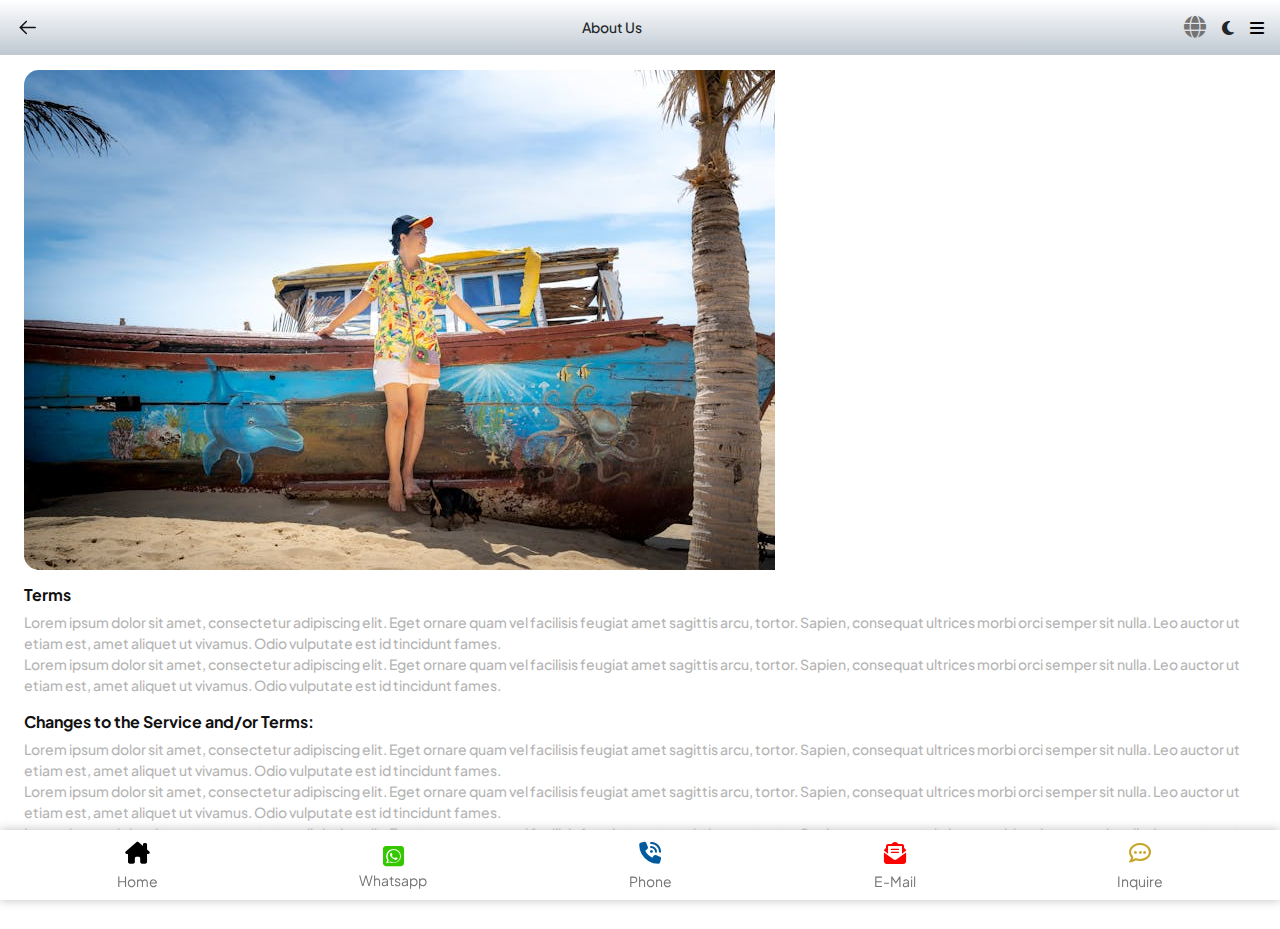
==== commit e38ff33d: "dcds" ====
--- a/about.html
+++ b/about.html
@@ -68,16 +68,20 @@
         <h3 class="main-title main-title-page"> About Us </h3>
 
         <div class="btn-grp d-flex align-items-center gap-16">
+          <a href="#" class="icon--footer" data-bs-toggle="modal" data-bs-target="#userLanguage">
+            <i class="fa-solid fa-globe mt-1"></i>
+          </a>
           <label for="mode-change" class="mode-change d-flex align-items-center justify-content-center">
             <input type="checkbox" id="mode-change">
-            <img src="assets/images/sun-white.svg" alt="icon" class="sun">
-            <img src="assets/images/moon-white.svg" alt="icon" class="moon">
+            <i class="fa-regular fa-sun sun"></i>
+            <i class="fa-solid fa-moon moon"></i>
           </label>
           <button class="toggle-btn">
-            <img src="assets/images/burger-white.svg" alt="" class="icon">
+            <i class="fa-solid fa-bars"></i>
           </button>
 
         </div>
+
       </div>
       <div class="m-menu__overlay"></div>
       <!-- main menu -->
@@ -561,39 +565,41 @@
 
 
   <footer class="bottom-nav">
-    <ul class="d-flex align-items-center justify-content-around w-100 h-100">
+    <ul class="d-flex align-items-center justify-content-around w-100 h-100 gap-3">
       <li>
         <a href="#" class="icon--footer">
-          <i class="fa-solid fa-house-chimney"></i>
+          <i class="fa-solid fa-house-chimney" style="color: #000;"></i>
           <span> Home </span>
         </a>
       </li>
       <li>
         <a href="#" class="icon--footer" data-bs-toggle="modal" data-bs-target="#whatsApp">
-          <i class="fa-brands fa-whatsapp"></i>
+          <i class="fa-brands fa-square-whatsapp fa-beat" style="color: #35c700;font-size: 24px;margin-bottom: 0"></i>
           <span> Whatsapp </span>
         </a>
       </li>
       <li>
         <a href="#" class="icon--footer" data-bs-toggle="modal" data-bs-target="#callPhone">
-          <i class="fa-solid fa-headphones"></i>
+          <i class="fa-solid fa-phone-volume" style="color: #005a9e;"></i>
           <span> Phone </span>
         </a>
       </li>
       <li>
+        <a href="#" class="icon--footer">
+          <i class="fa-solid fa-envelope-open-text" style="color: #ff0000;"></i>
+          <span> E-Mail </span>
+        </a>
+      </li>
+      <li>
         <a href="#" class="icon--footer" data-bs-toggle="modal" data-bs-target="#Inquire">
-          <i class="fa-solid fa-bell-concierge"></i>
+          <i class="fa-regular fa-comment-dots fa-beat" style="color: #c8a528;"></i>
           <span> Inquire </span>
         </a>
       </li>
-      <li>
-        <a href="#" class="icon--footer" data-bs-toggle="modal" data-bs-target="#userLanguage">
-          <i class="fa-solid fa-gear"></i>
-          <span> Setting </span>
-        </a>
-      </li>
+
     </ul>
   </footer>
+
   <!-- filter modal start -->
   <div class="modal fade filterModal bottomModal" id="filterModal" tabindex="-1" aria-hidden="true">
     <div class="modal-dialog">
@@ -745,49 +751,49 @@
           <h1 class="modal-title">Inquire Form</h1>
         </div>
         <div class="modal-body d-block">
-            <div class="filds-inquire">
-              <form>
-
-                <div class="mt-16">
-                  <input type="text" placeholder="Name" class="input-field" />
-                </div>
-
-                <div class="mt-16">
-                  <input type="email" placeholder="email" class="input-field" />
-                </div>
-
-                <div class="mt-16">
-                  <input type="tel" placeholder="phone" class="input-field" />
-                </div>
-
-                <div class="mt-16">
-                  <select class="input-field">
-                      <option> Egypt </option>
-                      <option> Egypt </option>
-                      <option> Egypt </option>
-                      <option> Egypt </option>
-                  </select>
-                </div>
-
-                <div class="mt-16 d-flex justify-content-between gap-4">
-                  <input type="number" placeholder="adults" class="input-field" />
-                  <input type="number" placeholder="children" class="input-field" />
-                </div>
-
-                <div class="mt-16">
-                  <input type="date" placeholder="phone" class="input-field" />
-                </div>
-
-                <div class="mt-16">
-                  <textarea rows="3" placeholder="notes" class="input-field"></textarea>
-                </div>
-
-                <div class="pay-btn mt-0">
-                  <a href="#" class="btn-primary">Send Now</a>
-                </div>
-
-              </form>
-            </div>
+          <div class="filds-inquire">
+            <form>
+
+              <div class="mt-16">
+                <input type="text" placeholder="Name" class="input-field" />
+              </div>
+
+              <div class="mt-16">
+                <input type="email" placeholder="email" class="input-field" />
+              </div>
+
+              <div class="mt-16">
+                <input type="tel" placeholder="phone" class="input-field" />
+              </div>
+
+              <div class="mt-16">
+                <select class="input-field">
+                  <option> Egypt </option>
+                  <option> Egypt </option>
+                  <option> Egypt </option>
+                  <option> Egypt </option>
+                </select>
+              </div>
+
+              <div class="mt-16 d-flex justify-content-between gap-4">
+                <input type="number" placeholder="adults" class="input-field" />
+                <input type="number" placeholder="children" class="input-field" />
+              </div>
+
+              <div class="mt-16">
+                <input type="date" placeholder="phone" class="input-field" />
+              </div>
+
+              <div class="mt-16">
+                <textarea rows="3" placeholder="notes" class="input-field"></textarea>
+              </div>
+
+              <div class="pay-btn mt-0">
+                <a href="#" class="btn-primary">Send Now</a>
+              </div>
+
+            </form>
+          </div>
         </div>
       </div>
     </div>
@@ -816,96 +822,31 @@
                   <label for="l-1" class="custom-check-container language-container">
                     <input type="radio" name="user-lang" id="l-1" checked>
                     <span class="checkmark"></span>
-                    English
+                    <img src="assets/images/united-kingdom.png" alt="" title=""> English
                   </label>
                 </li>
                 <li>
                   <label for="l-2" class="custom-check-container language-container">
                     <input type="radio" name="user-lang" id="l-2">
                     <span class="checkmark"></span>
-                    Spanish
+                    <img src="assets/images/united-kingdom.png" alt="" title=""> Spanish
                   </label>
                 </li>
                 <li>
                   <label for="l-3" class="custom-check-container language-container">
                     <input type="radio" name="user-lang" id="l-3">
                     <span class="checkmark"></span>
-                    Chinese
+                    <img src="assets/images/united-kingdom.png" alt="" title=""> Chinese
                   </label>
                 </li>
                 <li>
                   <label for="l-4" class="custom-check-container language-container">
                     <input type="radio" name="user-lang" id="l-4">
                     <span class="checkmark"></span>
-                    French
-                  </label>
-                </li>
-                <li>
-                  <label for="l-5" class="custom-check-container language-container">
-                    <input type="radio" name="user-lang" id="l-5">
-                    <span class="checkmark"></span>
-                    Portuguese
-                  </label>
-                </li>
-                <li>
-                  <label for="l-6" class="custom-check-container language-container">
-                    <input type="radio" name="user-lang" id="l-6">
-                    <span class="checkmark"></span>
-                    Italian
-                  </label>
-                </li>
-                <li>
-                  <label for="l-7" class="custom-check-container language-container">
-                    <input type="radio" name="user-lang" id="l-7">
-                    <span class="checkmark"></span>
-                    Russian
-                  </label>
-                </li>
-                <li>
-                  <label for="l-8" class="custom-check-container language-container">
-                    <input type="radio" name="user-lang" id="l-8">
-                    <span class="checkmark"></span>
-                    German
+                    <img src="assets/images/united-kingdom.png" alt="" title=""> French
                   </label>
                 </li>
               </ul>
-            </div>
-            <div class="border-box mb-2">
-                <h5>Suggested Currency</h5>
-              <ul>
-                <li>
-                  <label for="l-9" class="custom-check-container language-container">
-                    <input type="radio" name="user-curr" id="l-9" checked>
-                    <span class="checkmark"></span>
-                    English
-                  </label>
-                </li>
-                <li>
-                  <label for="l-10" class="custom-check-container language-container">
-                    <input type="radio" name="user-curr" id="l-10">
-                    <span class="checkmark"></span>
-                    Spanish
-                  </label>
-                </li>
-                <li>
-                  <label for="l-11" class="custom-check-container language-container">
-                    <input type="radio" name="user-curr" id="l-11">
-                    <span class="checkmark"></span>
-                    Chinese
-                  </label>
-                </li>
-                <li>
-                  <label for="l-12" class="custom-check-container language-container">
-                    <input type="radio" name="user-curr" id="l-12">
-                    <span class="checkmark"></span>
-                    French
-                  </label>
-                </li>
-              </ul>
-            </div>
-
-            <div class="pay-btn mt-0">
-              <a href="#" class="btn-primary">Submit</a>
             </div>
 
           </section>
--- a/assets/css/common.css
+++ b/assets/css/common.css
@@ -644,6 +644,7 @@
   color: var(--primary-text);
   font-size: 16px;
   font-weight: 500;
+  border: 1px solid #ddd;
 }
 
 .input-field::placeholder {
--- a/assets/css/style.css
+++ b/assets/css/style.css
@@ -119,7 +119,7 @@
   height: 86px;
 }
 
-.budget .content h4 {
+.budget .content h4 ,.budget .content h3 {
   font-size: 16px;
   font-weight: 700;
   color: var(--primary-text);
@@ -277,7 +277,7 @@
 }
 .icon--footer i{
   display: block;
-  font-size: 19px;
+  font-size: 22px;
   margin: 0 0 5px 0;
 }
 .icon--footer span{
